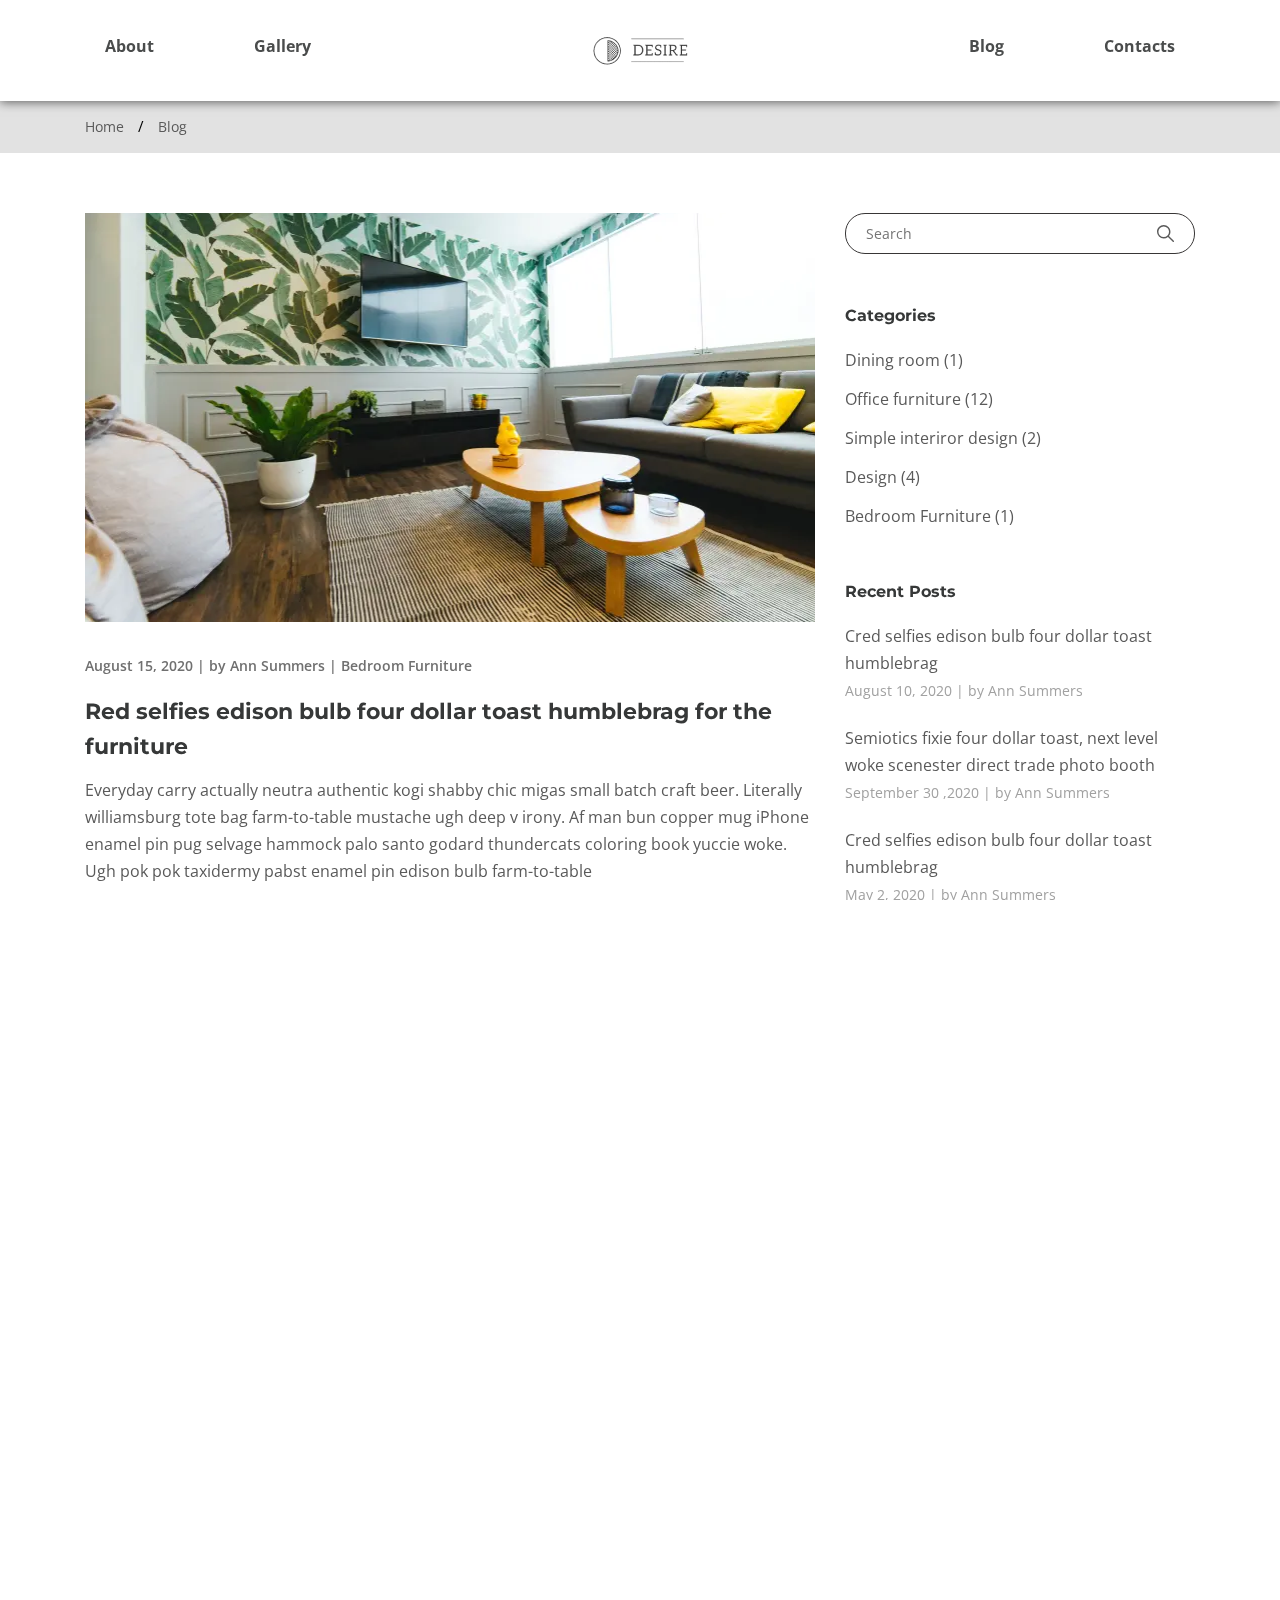
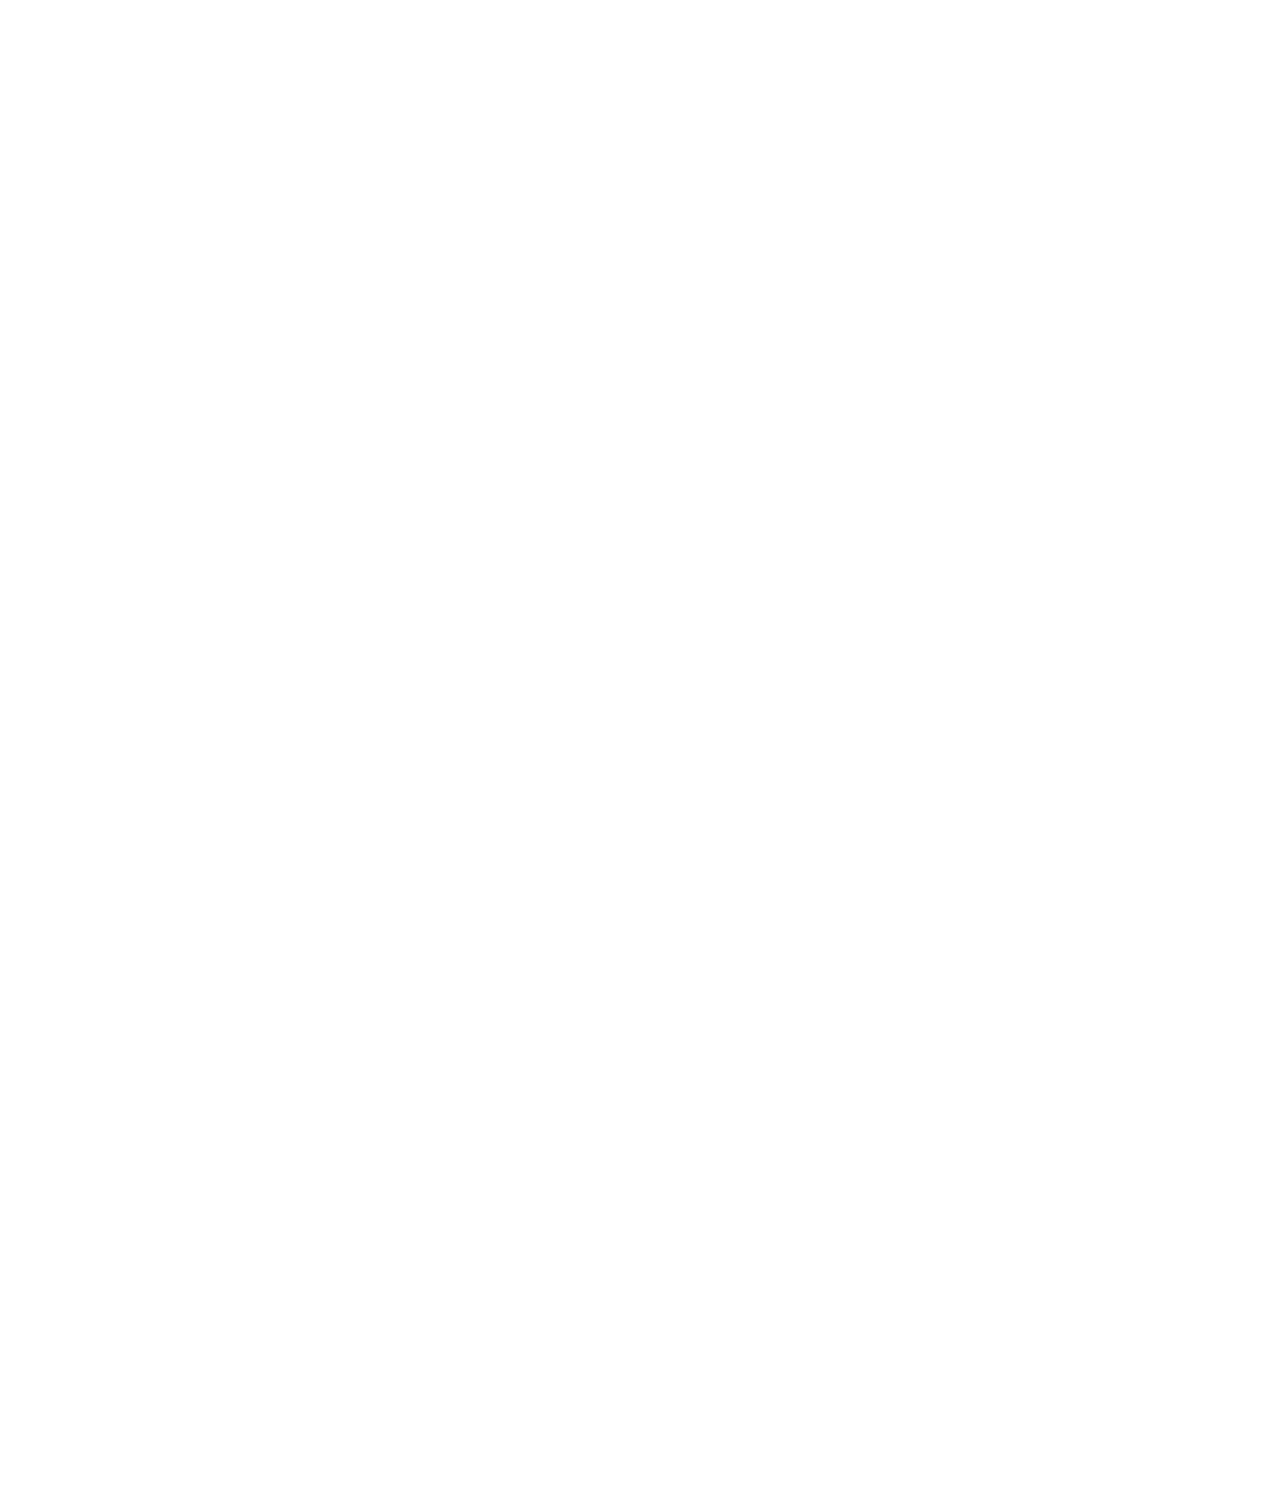
==== blog.html @ d113a42a "Desire" ====
<!DOCTYPE html>
<html lang="en">
<head>
    <meta charset="UTF-8">
    <meta http-equiv="X-UA-Compatible" content="IE=edge">
    <meta name="viewport" content="width=device-width, initial-scale=1.0">
    <link rel="stylesheet" href="css/style.min.css?_v=20220423153218">
    <title>Главная</title>
</head>

<body>
    <div class="wrapper">
        <header class="header">
    <div class="header__container container">
        <div class="header__section">
            <div class="header__logo">
                <a href="./">
                    <picture><source srcset="img/logo.webp" type="image/webp"><img src="img/logo.png" alt=""></picture>
                </a>
            </div>
            <nav class="header__menu menu">
                <ul class="menu__list">
                    <li><a href="about.html" class="menu__link">About</a></li>
                    <li><a href="gallery.html" class="menu__link">Gallery</a></li>
                </ul>
                <ul class="menu__list">
                    <li><a href="blog.html" class="menu__link">Blog</a></li>
                    <li><a href="contacts.html" class="menu__link">Contacts</a></li>
                </ul>
            </nav>
            <div class="header__icons icons">
                <a href="#" class="icons__menu-icon menu-icon"></a>
            </div>
        </div>
    </div>
</header>
        <div class="breadcrumbs">
    <div class="breadcrumbs__container container">
        <div class="breadcrumbs__area">
            <a href="./" class="breadcrumbs__link">Home</a>
            <span> / </span>
            <a href="blog.html" class="breadcrumbs__link">Blog</a>
        </div>
    </div>
</div>
        <section class="blog-page">
    <div class="blog-page__container container">
        <div class="blog-page__content">
            <div class="blog-page__articles articles">
                <div class="articles__item">
                    <div class="articles__image">
                        <picture><source srcset="img/blog/img3.webp" type="image/webp"><img src="img/blog/img3.jpg" alt=""></picture>
                    </div>
                    <div class="articles__info">
                        <a href="#" class="articles__info-date">August 15, 2020</a>
                        <span> | by </span>
                        <a href="#" class="articles__info-author">Ann Summers</a>
                        <span> | </span>
                        <a href="#" class="articles__info-category">Bedroom Furniture</a>
                    </div>
                    <a href="article.html" class="articles__link">
                        <h4 class="articles__title">
                            Red selfies edison bulb four dollar toast humblebrag for the furniture
                        </h4>
                    </a>
                    <div class="articles__desc">
                        Everyday carry actually neutra authentic kogi shabby chic migas small batch craft beer.
                        Literally williamsburg tote bag farm-to-table mustache ugh deep v irony. Af man bun copper mug
                        iPhone enamel pin pug selvage hammock palo santo godard thundercats coloring book yuccie woke.
                        Ugh pok pok taxidermy pabst enamel pin edison bulb farm-to-table
                    </div>
                </div>
                <div class="articles__item">
                    <div class="articles__quote quote">
                        <div class="quote__label">
                            Simplicity is not the goal. It is the by-product of a good idea and modest expectations
                        </div>
                        <span class="quote__separator"></span>
                        <div class="quote__author">Paul Rand</div>
                    </div>
                </div>
                <div class="articles__item">
                    <div class="articles__video video">
                        <video class="video__clip" muted poster="img/blog/img4.jpg">
                            <source src="../files/video/video.mp4" type="video/mp4">
                        </video>
                        <div class="video__btns">
                            <button class="video__play active">
                                <svg>
                                    <use xlink: href="img/icons/icons.svg#play"></use>
                                </svg>
                            </button>
                            <button class="video__pause">
                                <svg>
                                    <use xlink: href="img/icons/icons.svg#pause"></use>
                                </svg>
                            </button>
                        </div>
                    </div>
                    <div class="articles__info">
                        <a href="#" class="articles__info-date">August 12, 2020</a>
                        <span> | by </span>
                        <a href="#" class="articles__info-author">Lux Morningstar</a>
                        <span> | </span>
                        <a href="#" class="articles__info-category">Design</a>
                    </div>
                    <a href="#" class="articles__link">
                        <h4 class="articles__title">
                            Authentic kogi shabby chic
                        </h4>
                    </a>
                </div>
                <div class="articles__item">
                    <div class="articles__image">
                        <picture><source srcset="img/blog/img5.webp" type="image/webp"><img src="img/blog/img5.jpg" alt=""></picture>
                    </div>
                    <div class="articles__info">
                        <a href="#" class="articles__info-date">August 18, 2020</a>
                        <span> | by </span>
                        <a href="#" class="articles__info-author">Ann Summers</a>
                        <span> | </span>
                        <a href="#" class="articles__info-category">Table Furniture</a>
                    </div>
                    <a href="#" class="articles__link">
                        <h4 class="articles__title">
                            Semiotics fixie four dollar toast, next level woke
                        </h4>
                    </a>
                    <div class="articles__desc">
                        Everyday carry actually neutra authentic kogi shabby chic migas small batch craft beer.
                        Literally williamsburg tote bag farm-to-table mustache ugh deep v irony. Af man bun copper mug
                        iPhone enamel pin pug selvage hammock palo santo godard thundercats coloring book yuccie woke.
                        Ugh pok pok taxidermy pabst enamel pin edison bulb farm-to-table
                    </div>
                </div>
                <div class="articles__pages">
                    <a href="#" class="articles__pages-link active">1</a>
                    <a href="#" class="articles__pages-link">2</a>
                    <a href="#" class="articles__pages-link">></a>
                </div>
            </div>
            <div class="blog-page__sidebar sidebar">
                <div class="sidebar__search search">
    <form action="" class="search__form">
        <input type="text" placeholder="Search">
        <button class="search__btn">
            <svg>
                <use xlink: href="img/icons/icons.svg#shape"></use>
            </svg>
        </button>
    </form>
</div>
<div class="sidebar__categories categories">
    <h6 class="categories__title">Categories</h6>
    <div class="categories__links">
        <a href="#" class="categories__link">Dining room (1)</a>
        <a href="#" class="categories__link">Office furniture (12)</a>
        <a href="#" class="categories__link">Simple interiror design (2)</a>
        <a href="#" class="categories__link">Design (4)</a>
        <a href="#" class="categories__link">Bedroom Furniture (1)</a>
    </div>
</div>
<div class="sidebar__recent-posts recent-posts">
    <h6 class="recent-posts__title">Recent Posts</h6>
    <div class="recent-posts__item">
        <a href="" class="recent-posts__label">Cred selfies edison bulb four dollar toast humblebrag</a>
        <a href="" class="recent-posts__date">August 10, 2020</a>
        <span> | by </span>
        <a href="" class="recent-posts__author">Ann Summers</a>
    </div>
    <div class="recent-posts__item">
        <a href="" class="recent-posts__label">Semiotics fixie four dollar toast, next level woke scenester direct trade
            photo booth</a>
        <a href="" class="recent-posts__date">September 30 ,2020</a>
        <span> | by </span>
        <a href="" class="recent-posts__author">Ann Summers</a>
    </div>
    <div class="recent-posts__item">
        <a href="" class="recent-posts__label">Cred selfies edison bulb four dollar toast humblebrag</a>
        <a href="" class="recent-posts__date">May 2, 2020</a>
        <span> | by </span>
        <a href="" class="recent-posts__author">Ann Summers</a>
    </div>
</div>
<div class="sidebar__tags tags">
    <h6 class="tags__title">Tags</h6>
    <div class="tags__links">
        <a href="#" class="tags__link">Dining room futniture</a>
        <a href="#" class="tags__link">Chair</a>
        <a href="#" class="tags__link">Table</a>
        <a href="#" class="tags__link">Bedroom</a>
        <a href="#" class="tags__link">Office Furniture</a>
    </div>
</div>
<div class="sidebar__social social">
    <a href="#" class="social__link">
        <svg>
            <use xlink: href="img/icons/icons.svg#facebook"></use>
        </svg>
    </a>
    <a href="#" class="social__link">
        <svg>
            <use xlink: href="img/icons/icons.svg#instagram"></use>
        </svg>
    </a>
    <a href="#" class="social__link">
        <svg>
            <use xlink: href="img/icons/icons.svg#pinterest"></use>
        </svg>
    </a>
    <a href="#" class="social__link">
        <svg>
            <use xlink: href="img/icons/icons.svg#whatsapp"></use>
        </svg>
    </a>
    <a href="#" class="social__link">
        <svg>
            <use xlink: href="img/icons/icons.svg#youtube"></use>
        </svg>
    </a>
</div>
            </div>
        </div>
    </div>
</section>
        <footer class="footer">

    <div class="footer__contacts">
        <div class="footer__container container">
            <div class="footer__content">
                <div class="footer__section footer__section-big">
                    <h6 class="footer__title">Contact Us</h6>
                    <div class="footer__txt txt">
                        Keffiyeh poutine etsy, paleo cray put a bird on it microdosing schlitz you probably occupy
                    </div>
                    <a href="#" class="footer__link email">
                        <svg>
                            <use xlink: href="img/icons/icons.svg#mail"></use>
                        </svg>
                        ouremailaddress@email.com
                    </a>
                    <form action="#" class="footer__form">
                        <input type="text" placeholder="Subscribe by email">
                        <button class="footer__btn">Send</button>
                    </form>
                </div>
                <div class="footer__section footer__section-small">
                    <a href="#" class="footer__link">
                        <svg>
                            <use xlink: href="img/icons/icons.svg#facebook"></use>
                        </svg>
                        Facebook</a>
                    <a href="#" class="footer__link">
                        <svg>
                            <use xlink: href="img/icons/icons.svg#instagram"></use>
                        </svg>
                        Instagram</a>
                    <a href="#" class="footer__link">
                        <svg>
                            <use xlink: href="img/icons/icons.svg#pinterest"></use>
                        </svg>
                        Pinterest</a>
                    <a href="#" class="footer__link">
                        <svg>
                            <use xlink: href="img/icons/icons.svg#whatsapp"></use>
                        </svg>
                        WhatsApp</a>
                    <a href="#" class="footer__link">
                        <svg>
                            <use xlink: href="img/icons/icons.svg#youtube"></use>
                        </svg>
                        Youtube</a>
                </div>
                <div class="footer__section footer__section-small">
                    <a href="#" class="footer__link">Delivery</a>
                    <a href="#" class="footer__link">FAQ</a>
                    <a href="#" class="footer__link">Help</a>
                    <a href="#" class="footer__link">More About Us</a>
                </div>
            </div>
        </div>
    </div>

    <div class="footer__rights">
        <span>
            674 Gonzales Drive. Washington, PA 15301
        </span>
    </div>

</footer>
    </div>
    <script src="js/app.min.js?_v=20220423153218"></script>
</body>

</html>
---- css/style.min.css ----
@import url(https://fonts.googleapis.com/css2?family=Montserrat:wght@700&family=Open+Sans:ital,wght@0,400%3b0,600%3b1,300&display=swap);*{margin:0;padding:0;transition:all .2s linear}*,:after,:before{box-sizing:border-box;-moz-box-sizing:border-box;-webkit-box-sizing:border-box;transition:all .1s linear}:active,:focus{outline:0}a:active,a:focus{outline:0}aside,footer,header,nav{display:block}body,html{height:100%;width:100%;font-size:15px;line-height:1;overflow-x:hidden}button,input,textarea{font-family:inherit}input::-ms-clear{display:none}button{cursor:pointer}button::-moz-focus-inner{padding:0;border:0}a,a:hover,a:visited{text-decoration:none}ul li{list-style:none}img{vertical-align:top}h1,h2,h3,h4,h5,h6{font-size:inherit;font-weight:400}*{font-family:"Open Sans",sans-serif}body._lock{overflow:hidden}.wrapper{padding-top:calc(71px + 50 * (100vw - 320px)/ 1600)}.container{max-width:1110px;margin:0 auto}.title{font-family:Montserrat;font-weight:700;font-size:36px;line-height:51px;text-align:center;color:#363838}.txt{font-family:inherit;font-weight:400;font-size:16px;line-height:27px;color:#5a5a5a}.social{display:flex;gap:20px}.social__link svg{width:18px;height:18px;fill:#5a5a5a}.social__link:hover svg{fill:#000}.email{display:flex;align-items:center;font-weight:600;font-size:14px;line-height:28px;color:#707070}.email svg{width:16px;height:16px;fill:#707070;margin-right:10px}.email:hover{color:#000}.email:hover svg{fill:#000}@font-face{font-family:swiper-icons;src:url("data:application/font-woff;charset=utf-8;base64, [base64]//wADZ2x5ZgAAAywAAADMAAAD2MHtryVoZWFkAAABbAAAADAAAAA2E2+eoWhoZWEAAAGcAAAAHwAAACQC9gDzaG10eAAAAigAAAAZAAAArgJkABFsb2NhAAAC0AAAAFoAAABaFQAUGG1heHAAAAG8AAAAHwAAACAAcABAbmFtZQAAA/gAAAE5AAACXvFdBwlwb3N0AAAFNAAAAGIAAACE5s74hXjaY2BkYGAAYpf5Hu/j+W2+MnAzMYDAzaX6QjD6/4//Bxj5GA8AuRwMYGkAPywL13jaY2BkYGA88P8Agx4j+/8fQDYfA1AEBWgDAIB2BOoAeNpjYGRgYNBh4GdgYgABEMnIABJzYNADCQAACWgAsQB42mNgYfzCOIGBlYGB0YcxjYGBwR1Kf2WQZGhhYGBiYGVmgAFGBiQQkOaawtDAoMBQxXjg/wEGPcYDDA4wNUA2CCgwsAAAO4EL6gAAeNpj2M0gyAACqxgGNWBkZ2D4/wMA+xkDdgAAAHjaY2BgYGaAYBkGRgYQiAHyGMF8FgYHIM3DwMHABGQrMOgyWDLEM1T9/w8UBfEMgLzE////P/5//f/V/xv+r4eaAAeMbAxwIUYmIMHEgKYAYjUcsDAwsLKxc3BycfPw8jEQA/[base64]/uznmfPFBNODM2K7MTQ45YEAZqGP81AmGGcF3iPqOop0r1SPTaTbVkfUe4HXj97wYE+yNwWYxwWu4v1ugWHgo3S1XdZEVqWM7ET0cfnLGxWfkgR42o2PvWrDMBSFj/IHLaF0zKjRgdiVMwScNRAoWUoH78Y2icB/yIY09An6AH2Bdu/UB+yxopYshQiEvnvu0dURgDt8QeC8PDw7Fpji3fEA4z/PEJ6YOB5hKh4dj3EvXhxPqH/SKUY3rJ7srZ4FZnh1PMAtPhwP6fl2PMJMPDgeQ4rY8YT6Gzao0eAEA409DuggmTnFnOcSCiEiLMgxCiTI6Cq5DZUd3Qmp10vO0LaLTd2cjN4fOumlc7lUYbSQcZFkutRG7g6JKZKy0RmdLY680CDnEJ+UMkpFFe1RN7nxdVpXrC4aTtnaurOnYercZg2YVmLN/d/gczfEimrE/fs/bOuq29Zmn8tloORaXgZgGa78yO9/cnXm2BpaGvq25Dv9S4E9+5SIc9PqupJKhYFSSl47+Qcr1mYNAAAAeNptw0cKwkAAAMDZJA8Q7OUJvkLsPfZ6zFVERPy8qHh2YER+3i/BP83vIBLLySsoKimrqKqpa2hp6+jq6RsYGhmbmJqZSy0sraxtbO3sHRydnEMU4uR6yx7JJXveP7WrDycAAAAAAAH//wACeNpjYGRgYOABYhkgZgJCZgZNBkYGLQZtIJsFLMYAAAw3ALgAeNolizEKgDAQBCchRbC2sFER0YD6qVQiBCv/H9ezGI6Z5XBAw8CBK/m5iQQVauVbXLnOrMZv2oLdKFa8Pjuru2hJzGabmOSLzNMzvutpB3N42mNgZGBg4GKQYzBhYMxJLMlj4GBgAYow/P/PAJJhLM6sSoWKfWCAAwDAjgbRAAB42mNgYGBkAIIbCZo5IPrmUn0hGA0AO8EFTQAA") format("woff");font-weight:400;font-style:normal}:root{--swiper-theme-color:#007aff}.swiper{margin-left:auto;margin-right:auto;position:relative;overflow:hidden;list-style:none;padding:0;z-index:1}.swiper-vertical>.swiper-wrapper{flex-direction:column}.swiper-wrapper{position:relative;width:100%;height:100%;z-index:1;display:flex;transition-property:transform;box-sizing:content-box}.swiper-android .swiper-slide,.swiper-wrapper{transform:translate3d(0,0,0)}.swiper-pointer-events{touch-action:pan-y}.swiper-pointer-events.swiper-vertical{touch-action:pan-x}.swiper-slide{flex-shrink:0;width:100%;height:100%;position:relative;transition-property:transform}.swiper-slide-invisible-blank{visibility:hidden}.swiper-autoheight,.swiper-autoheight .swiper-slide{height:auto}.swiper-autoheight .swiper-wrapper{align-items:flex-start;transition-property:transform,height}.swiper-backface-hidden .swiper-slide{transform:translateZ(0);-webkit-backface-visibility:hidden;backface-visibility:hidden}.swiper-3d,.swiper-3d.swiper-css-mode .swiper-wrapper{perspective:1200px}.swiper-3d .swiper-cube-shadow,.swiper-3d .swiper-slide,.swiper-3d .swiper-slide-shadow,.swiper-3d .swiper-slide-shadow-bottom,.swiper-3d .swiper-slide-shadow-left,.swiper-3d .swiper-slide-shadow-right,.swiper-3d .swiper-slide-shadow-top,.swiper-3d .swiper-wrapper{transform-style:preserve-3d}.swiper-3d .swiper-slide-shadow,.swiper-3d .swiper-slide-shadow-bottom,.swiper-3d .swiper-slide-shadow-left,.swiper-3d .swiper-slide-shadow-right,.swiper-3d .swiper-slide-shadow-top{position:absolute;left:0;top:0;width:100%;height:100%;pointer-events:none;z-index:10}.swiper-3d .swiper-slide-shadow{background:rgba(0,0,0,.15)}.swiper-3d .swiper-slide-shadow-left{background-image:linear-gradient(to left,rgba(0,0,0,.5),rgba(0,0,0,0))}.swiper-3d .swiper-slide-shadow-right{background-image:linear-gradient(to right,rgba(0,0,0,.5),rgba(0,0,0,0))}.swiper-3d .swiper-slide-shadow-top{background-image:linear-gradient(to top,rgba(0,0,0,.5),rgba(0,0,0,0))}.swiper-3d .swiper-slide-shadow-bottom{background-image:linear-gradient(to bottom,rgba(0,0,0,.5),rgba(0,0,0,0))}.swiper-css-mode>.swiper-wrapper{overflow:auto;scrollbar-width:none;-ms-overflow-style:none}.swiper-css-mode>.swiper-wrapper::-webkit-scrollbar{display:none}.swiper-css-mode>.swiper-wrapper>.swiper-slide{scroll-snap-align:start start}.swiper-horizontal.swiper-css-mode>.swiper-wrapper{-ms-scroll-snap-type:x mandatory;scroll-snap-type:x mandatory}.swiper-vertical.swiper-css-mode>.swiper-wrapper{-ms-scroll-snap-type:y mandatory;scroll-snap-type:y mandatory}.swiper-centered>.swiper-wrapper::before{content:"";flex-shrink:0;order:9999}.swiper-centered.swiper-horizontal>.swiper-wrapper>.swiper-slide:first-child{-webkit-margin-start:var(--swiper-centered-offset-before);margin-inline-start:var(--swiper-centered-offset-before)}.swiper-centered.swiper-horizontal>.swiper-wrapper::before{height:100%;width:var(--swiper-centered-offset-after)}.swiper-centered.swiper-vertical>.swiper-wrapper>.swiper-slide:first-child{-webkit-margin-before:var(--swiper-centered-offset-before);margin-block-start:var(--swiper-centered-offset-before)}.swiper-centered.swiper-vertical>.swiper-wrapper::before{width:100%;height:var(--swiper-centered-offset-after)}.swiper-centered>.swiper-wrapper>.swiper-slide{scroll-snap-align:center center}.swiper-pagination{position:absolute;text-align:center;transition:.3s opacity;transform:translate3d(0,0,0);z-index:10}.swiper-pagination.swiper-pagination-hidden{opacity:0}.swiper-horizontal>.swiper-pagination-bullets,.swiper-pagination-bullets.swiper-pagination-horizontal,.swiper-pagination-custom,.swiper-pagination-fraction{bottom:10px;left:0;width:100%}.swiper-pagination-bullets-dynamic{overflow:hidden;font-size:0}.swiper-pagination-bullets-dynamic .swiper-pagination-bullet{transform:scale(.33);position:relative}.swiper-pagination-bullets-dynamic .swiper-pagination-bullet-active{transform:scale(1)}.swiper-pagination-bullets-dynamic .swiper-pagination-bullet-active-main{transform:scale(1)}.swiper-pagination-bullets-dynamic .swiper-pagination-bullet-active-prev{transform:scale(.66)}.swiper-pagination-bullets-dynamic .swiper-pagination-bullet-active-prev-prev{transform:scale(.33)}.swiper-pagination-bullets-dynamic .swiper-pagination-bullet-active-next{transform:scale(.66)}.swiper-pagination-bullets-dynamic .swiper-pagination-bullet-active-next-next{transform:scale(.33)}.swiper-pagination-bullet{width:var(--swiper-pagination-bullet-width,var(--swiper-pagination-bullet-size,8px));height:var(--swiper-pagination-bullet-height,var(--swiper-pagination-bullet-size,8px));display:inline-block;border-radius:50%;background:var(--swiper-pagination-bullet-inactive-color,#000);opacity:var(--swiper-pagination-bullet-inactive-opacity,.2)}button.swiper-pagination-bullet{border:none;margin:0;padding:0;box-shadow:none;-webkit-appearance:none;-moz-appearance:none;appearance:none}.swiper-pagination-clickable .swiper-pagination-bullet{cursor:pointer}.swiper-pagination-bullet:only-child{display:none!important}.swiper-pagination-bullet-active{opacity:var(--swiper-pagination-bullet-opacity,1);background:var(--swiper-pagination-color,var(--swiper-theme-color))}.swiper-pagination-vertical.swiper-pagination-bullets,.swiper-vertical>.swiper-pagination-bullets{right:10px;top:50%;transform:translate3d(0,-50%,0)}.swiper-pagination-vertical.swiper-pagination-bullets .swiper-pagination-bullet,.swiper-vertical>.swiper-pagination-bullets .swiper-pagination-bullet{margin:var(--swiper-pagination-bullet-vertical-gap,6px) 0;display:block}.swiper-pagination-vertical.swiper-pagination-bullets.swiper-pagination-bullets-dynamic,.swiper-vertical>.swiper-pagination-bullets.swiper-pagination-bullets-dynamic{top:50%;transform:translateY(-50%);width:8px}.swiper-pagination-vertical.swiper-pagination-bullets.swiper-pagination-bullets-dynamic .swiper-pagination-bullet,.swiper-vertical>.swiper-pagination-bullets.swiper-pagination-bullets-dynamic .swiper-pagination-bullet{display:inline-block;transition:.2s transform,.2s top}.swiper-horizontal>.swiper-pagination-bullets .swiper-pagination-bullet,.swiper-pagination-horizontal.swiper-pagination-bullets .swiper-pagination-bullet{margin:0 var(--swiper-pagination-bullet-horizontal-gap,4px)}.swiper-horizontal>.swiper-pagination-bullets.swiper-pagination-bullets-dynamic,.swiper-pagination-horizontal.swiper-pagination-bullets.swiper-pagination-bullets-dynamic{left:50%;transform:translateX(-50%);white-space:nowrap}.swiper-horizontal>.swiper-pagination-bullets.swiper-pagination-bullets-dynamic .swiper-pagination-bullet,.swiper-pagination-horizontal.swiper-pagination-bullets.swiper-pagination-bullets-dynamic .swiper-pagination-bullet{transition:.2s transform,.2s left}.swiper-horizontal.swiper-rtl>.swiper-pagination-bullets-dynamic .swiper-pagination-bullet{transition:.2s transform,.2s right}.swiper-pagination-progressbar{background:rgba(0,0,0,.25);position:absolute}.swiper-pagination-progressbar .swiper-pagination-progressbar-fill{background:var(--swiper-pagination-color,var(--swiper-theme-color));position:absolute;left:0;top:0;width:100%;height:100%;transform:scale(0);transform-origin:left top}.swiper-rtl .swiper-pagination-progressbar .swiper-pagination-progressbar-fill{transform-origin:right top}.swiper-horizontal>.swiper-pagination-progressbar,.swiper-pagination-progressbar.swiper-pagination-horizontal,.swiper-pagination-progressbar.swiper-pagination-vertical.swiper-pagination-progressbar-opposite,.swiper-vertical>.swiper-pagination-progressbar.swiper-pagination-progressbar-opposite{width:100%;height:4px;left:0;top:0}.swiper-horizontal>.swiper-pagination-progressbar.swiper-pagination-progressbar-opposite,.swiper-pagination-progressbar.swiper-pagination-horizontal.swiper-pagination-progressbar-opposite,.swiper-pagination-progressbar.swiper-pagination-vertical,.swiper-vertical>.swiper-pagination-progressbar{width:4px;height:100%;left:0;top:0}.swiper-pagination-lock{display:none}.header{position:fixed;top:0;width:100%;background:rgba(255,255,255,.9);background:#fff;font-family:Montserrat;font-weight:700;font-size:16px;line-height:22px;color:rgba(54,56,56,.9033);padding:45px 0;z-index:10;box-shadow:0 1px 10px rgba(0,0,0,.6)}.header__section{display:flex;justify-content:center;position:relative}.header__logo{z-index:10}.menu{position:absolute;width:100%;display:flex;align-items:center;justify-content:space-between;padding:0 20px}.menu__list{height:100%;display:flex;justify-content:space-between;align-items:center;gap:20px}.menu__list li{margin-right:80px}.menu__list li:last-child,.menu__list li:nth-child(2){margin-right:0}.menu__link{position:relative;color:#4a4c4c}.menu__link:after{content:"";position:absolute;bottom:5px;left:0;width:100%;height:2px;background:#979797;opacity:0}.menu__link:hover:after{bottom:-5px;opacity:1}.icons{position:absolute;top:50%;right:10px;transform:translate(0,-50%)}.menu-icon{display:none;visibility:hidden}.main{position:relative}.main__content{display:flex}.main__image{font-size:0;position:relative;flex:1 1 45%;text-align:right;padding-bottom:815px}.main__image img{position:absolute;top:0;right:20px;height:100%;-o-object-fit:cover;object-fit:cover}.main__info{flex:1 1 55%;display:flex;flex-direction:column;padding-top:170px}.main__title{position:relative;font-family:Montserrat,sans-serif;font-size:110px;font-weight:700;line-height:134px;color:#363838;max-width:580px}.main__title:after{content:"";position:absolute;bottom:-30px;left:0;width:175px;height:1px;background:#6d7278}.main__text{padding:70px 10px 0 0;font-size:16px;line-height:1.8;color:#5a5a5a;max-width:580px}.no-webp .parallax-bg{background:url(../img/main/main_bg.jpg) 0 0/100% 90% no-repeat}.parallax-bg{position:absolute;left:0;top:0;width:130%;height:100%;background-size:cover;background-position:center}.swiper-pagination{transform:translate(0,20px);z-index:-1000}.swiper-pagination-bullet{width:8px;height:8px;background:#363838;opacity:1;margin:0 10px!important}.swiper-pagination-bullet-active{background:#ffef35}.new{padding:130px 20px 100px}.new__title{position:relative}.new__title:after{content:"";position:absolute;bottom:-20px;left:50%;width:250px;height:1px;background:#979797;transform:translate(-50%,0)}.new__info{margin:0 auto;max-width:730px;padding:50px 0 40px;text-align:center}.new__gallery{display:flex;justify-content:center;gap:20px}.new__gallery-item{position:relative;overflow:hidden;max-width:300px}.new__gallery-item:hover .new__gallery-info{transform:translate(0,0);opacity:1}.new__gallery-image{position:relative}.new__gallery-image img{width:100%}.new__gallery-info{background:rgba(255,255,255,.6);display:flex;flex-direction:column;align-items:center;justify-content:center;position:absolute;top:0;left:0;width:100%;height:100%;transform:translate(0,100%);opacity:0}.new__gallery-link{position:relative}.new__gallery-link h4{font-family:Montserrat;font-weight:700;font-size:20px;line-height:24px;text-align:center;color:#363838}.new__gallery-link:after{content:"";position:absolute;bottom:-20px;left:50%;width:90%;height:1px;background:#979797;transform:translate(-50%,0)}.new__gallery-txt{padding:40px 0 0;font-weight:600;font-size:14px;line-height:28px;color:#707070;text-align:center}.drink{position:relative}.drink__image{position:absolute;top:0;left:0;width:100%;height:100%;max-height:620px;z-index:-10}.drink__image img{position:absolute;top:0;left:0;width:100%;height:100%;-o-object-fit:cover;object-fit:cover}.drink__content{width:100%;padding:0 20px;padding-top:170px;padding-bottom:150px;background:rgba(255,255,255,.6)}.drink__info{max-width:520px;height:100%;display:flex;flex-direction:column;justify-content:center}.drink__title{position:relative;font-family:Montserrat;font-weight:700;font-size:60px;line-height:80px;color:#363838}.drink__title:after{content:"";position:absolute;bottom:-20px;left:0;width:200px;height:1px;background:#979797;transform:translate(0,0)}.drink__txt{padding:50px 0 0}.how{padding:80px}.how__title{padding-bottom:calc(20px + 20 * (100vw - 320px)/ 1600)}.how__content{position:relative;padding:0 20px}.how__content-bottom,.how__content-top{position:relative;display:flex}.how__content-bottom .how__item:after,.how__content-top .how__item:after{content:"";position:absolute;left:0;width:2px;height:20px;background:#979797}.how__content-top{justify-content:space-between}.how__content-top .how__item{padding-bottom:30px}.how__content-top .how__item:first-child::after{width:7px;height:7px;border-radius:50%;background:#000;z-index:1;bottom:-2.5px}.how__content-top .how__item::after{bottom:0}.how__content-top:after{content:"";position:absolute;bottom:0;left:0;width:100%;height:2px;background:#979797}.how__content-bottom{justify-content:center}.how__content-bottom .how__item{padding-top:30px}.how__content-bottom .how__item:after{top:0}.how__item{position:relative;flex:0 0 33.333%;display:flex;flex-direction:column;padding-right:20px}.how__item-header{display:flex;align-items:center;padding-bottom:15px}.how__item-title{padding-left:10px;font-family:Montserrat;font-weight:700;font-size:calc(14px + 2 * (100vw - 320px)/ 1600);line-height:23px;color:#363838}.how__item-txt{font-size:calc(14px + 2 * (100vw - 320px)/ 1600);line-height:27px;color:#5a5a5a}.how__item-icons{display:block;fill:#000;width:38px;height:38px}.gallery{padding:50px 20px;max-width:1885px;margin:0 auto}.gallery__cat{display:flex;justify-content:center;padding:40px 0;gap:10px;flex-wrap:wrap}.gallery__cat-link{display:block;font-size:14px;padding:15px 30px;font-weight:600;color:#8f8d8d;border:1px solid #8f8d8d;border-radius:20px}.gallery__cat-link:hover{background:#fff79a}.gallery__cat-link.active{border:1px solid #fff79a;color:#363838;background:#fff79a}.gallery__room{display:flex;gap:34px}.gallery__room-section-big{flex:0 1 45%}.gallery__room-section-big .gallery__room-image{position:relative;padding-bottom:143.56%}.gallery__room-section-big .gallery__room-image img{position:absolute;top:0;left:0;width:100%;height:100%;-o-object-fit:cover;object-fit:cover}.gallery__room-section{flex:0 1 27.5%;display:flex;flex-direction:column;gap:30px}.gallery__room-section .gallery__room-image{position:relative;padding-bottom:114.393%}.gallery__room-section .gallery__room-image img{position:absolute;top:0;left:0;width:100%;height:100%;-o-object-fit:cover;object-fit:cover}.blog{padding:20px 20px 50px}.blog__title{max-width:600px;margin:0 auto;padding-bottom:30px;line-height:60px}.blog__slider{overflow:hidden}.blog__content{display:flex;flex-direction:column}.blog__image img{width:100%}.blog__info{flex:1 1 auto;font-weight:600;font-size:14px;line-height:24px;color:#707070;padding:20px 0 10px}.blog__info-link{color:#707070}.blog__label{font-family:Montserrat;font-weight:700;font-size:24px;line-height:38px;color:#363838}.footer__contacts{background:#dfdfdf;padding:60px 20px}.footer__content{display:flex}.footer__section-big{flex:0 0 50%;display:flex;gap:15px}.footer__section-small{flex:0 0 25%;gap:15px;padding-left:60px}.footer__section{display:flex;flex-direction:column}.footer__title{font-family:Montserrat;font-weight:700;font-size:16px;line-height:23px;color:#363838}.footer__txt{max-width:470px}.footer__link{display:flex;align-items:center;font-weight:600;font-size:14px;line-height:28px;color:#707070}.footer__link svg{width:16px;height:16px;fill:#707070;margin-right:10px}.footer__link:hover{color:#000}.footer__link:hover svg{fill:#000}.footer__form{display:flex;gap:10px}.footer__form input{flex:1 1 auto;font-weight:400;font-size:16px;line-height:28px;color:#a1a1a1;border:1px solid #363838;border-radius:21px;padding:5px 20px;background:#dfdfdf}.footer__btn{font-weight:600;font-size:16px;line-height:28px;color:ivory;background:#363838;padding:5px 60px;border-radius:21px;border:1px solid #363838}.footer__btn:hover{background:#000;border:1px solid #000}.footer__rights{background:#363838;padding:40px 0;text-align:center}.footer__rights span{font-weight:400;font-size:16px;line-height:28px;color:#a1a1a1}.breadcrumbs{background:rgba(223,223,223,.9);padding:12px 0}.breadcrumbs__area span{margin:0 10px}.breadcrumbs__link{font-weight:400;font-size:14px;line-height:28px;color:#5a5a5a}.about-header{position:relative}.about-header__bg{position:absolute;top:0;left:0;width:100%;height:100%;z-index:-10}.about-header__bg img{position:absolute;top:0;left:0;width:100%;height:100%;-o-object-fit:cover;object-fit:cover}.about-header__title{font-family:Montserrat;font-weight:700;font-size:60px;line-height:80px;color:#363838;text-align:center;padding:160px 0}.about-info{padding:100px 15px}.about-info__title{max-width:830px;position:relative;text-align:left}.about-info__title::after{content:"";position:absolute;bottom:-20px;left:0;width:200px;height:1px;background:#979797;transform:translate(0,0)}.about-info__txt{padding:50px 0 0 285px;text-align:justify}.about-info__txt p{margin-bottom:30px}.about-info__txt p:last-child{margin-bottom:0}.video__content{position:relative;padding-bottom:414px}.video__content:hover .video__btns{opacity:1}.video__clip{position:absolute;top:0;left:0;width:100%;height:100%;-o-object-fit:cover;object-fit:cover;z-index:-1}.video__btns{position:absolute;top:50%;left:50%;width:80px;height:80px;transform:translate(-50%,-50%);background:rgba(54,56,56,.4);border-radius:50%;overflow:hidden;opacity:0}.video__pause,.video__play{position:absolute;top:0;left:0;border:none;width:100%;height:100%;background:0 0;transform:translate(0,150%);pointer-events:none;transition:all .3s linear}.video__pause svg,.video__play svg{position:absolute;top:50%;left:50%;width:39px;height:39px;fill:#fff;transform:translate(-50%,-50%)}.video__pause.active,.video__play.active{pointer-events:auto;transform:translate(0,0)}.video__play{margin-left:2px}.details{position:relative;width:100%;padding:100px 10px 20px}.details__block{position:relative;padding:0 180px;display:flex}.details__bg{position:absolute;bottom:0;left:0;width:100%;height:100%;z-index:-1}.details__bg img{position:absolute;bottom:0;left:0;width:100%;height:64%}.details__image{position:relative;flex:1 1 40%;margin-right:80px}.details__content{flex:1 1 60%;max-width:825px}.details__title{position:relative;text-align:left}.details__title::after{content:"";position:absolute;bottom:-20px;left:0;width:200px;height:1px;background:#979797;transform:translate(0,0)}.details__txt{padding:40px 0 20px}.details__prop-elem{position:relative;display:flex;justify-content:space-between}.details__prop{padding:30px 0}.details__label,.details__value{font-family:Montserrat;font-weight:700;font-size:16px;line-height:23px;color:#363838}.diagram{position:relative;width:100%}.diagram__active,.diagram__bg{display:block;width:100%;height:2px;position:absolute;bottom:-15px;left:0}.diagram__bg{width:100%;background:#fff}.diagram__active{width:0;background:#363838}.sponsors{padding:30px 20px}.sponsors__slider{width:100%}.sponsors__link{position:relative}.sponsors__link:hover img{filter:contrast(200%);transform:scale(1.1)}.sponsors__link img{max-width:320px;width:100%}.about__new{padding:20px!important}.collection__left{display:-ms-grid;display:grid;-ms-grid-columns:1.5fr 30px 1fr 30px 1fr;grid-template-columns:1.5fr 1fr 1fr;-ms-grid-rows:auto 30px auto;grid-template-areas:"el1 el2 el3" "el1 el4 el5";gap:30px;padding:15px 0}.collection__right{display:-ms-grid;display:grid;-ms-grid-columns:1fr 30px 1fr 30px 1.5fr;grid-template-columns:1fr 1fr 1.5fr;-ms-grid-rows:auto 30px auto;grid-template-areas:"el1 el2 el3" "el4 el5 el3";gap:30px;padding:15px 0}.collection__element{position:relative;padding:20px;padding-bottom:104%}.collection__element img{position:absolute;top:0;left:0;width:100%;height:100%;-o-object-fit:cover;object-fit:cover}.collection__element:nth-child(1){-ms-grid-row:1;-ms-grid-row-span:3;-ms-grid-column:1;grid-area:el1}.collection__right>.collection__element:nth-child(1){-ms-grid-row:1;-ms-grid-row-span:1;-ms-grid-column:1}.collection__element:nth-child(2){-ms-grid-row:1;-ms-grid-column:3;grid-area:el2}.collection__right>.collection__element:nth-child(2){-ms-grid-row:1;-ms-grid-column:3}.collection__element:nth-child(3){-ms-grid-row:1;-ms-grid-column:5;grid-area:el3}.collection__right>.collection__element:nth-child(3){-ms-grid-row:1;-ms-grid-row-span:3;-ms-grid-column:5}.collection__element:nth-child(4){-ms-grid-row:3;-ms-grid-column:3;grid-area:el4}.collection__right>.collection__element:nth-child(4){-ms-grid-row:3;-ms-grid-column:1}.collection__element:nth-child(5){-ms-grid-row:3;-ms-grid-column:5;grid-area:el5}.collection__right>.collection__element:nth-child(5){-ms-grid-row:3;-ms-grid-column:3}.blog-page{padding:60px 20px}.blog-page__content{position:relative;display:flex;gap:20px}.blog-page__articles,.blog-page__single{flex:1 1 auto}.blog-page__sidebar{padding-left:10px;position:relative;flex:0 0 360px;background:#fff}.articles__item,.single__item{position:relative;padding-bottom:70px}.articles__image,.single__image{position:relative;padding-bottom:56%}.articles__image img,.single__image img{position:absolute;top:0;left:0;width:100%;height:100%;-o-object-fit:cover;object-fit:cover}.video{position:relative;padding-bottom:56%}.video video{position:absolute;top:0;left:0;width:100%;height:100%;-o-object-fit:cover;object-fit:cover}.video:hover .video__btns{opacity:1}.articles__info,.single__info{padding:30px 0 7px;color:#707070;font-weight:600;font-size:14px;line-height:28px}.articles__info-author,.articles__info-category,.articles__info-date,.single__info-author,.single__info-category,.single__info-date{color:#707070;font-weight:600;font-size:14px;line-height:28px}.articles__info-author:hover,.articles__info-category:hover,.articles__info-date:hover,.single__info-author:hover,.single__info-category:hover,.single__info-date:hover{color:#000}.articles__title,.single__title{padding:7px 0;font-family:Montserrat;font-weight:700;font-size:24px;line-height:38px;color:#363838}.articles__title:hover,.single__title:hover{color:#000}.articles__desc,.single__txt{padding:7px 0;font-size:16px;line-height:27px;color:#5a5a5a}.articles__pages{text-align:center}.articles__pages-link{font-weight:600;font-size:14px;line-height:28px;color:#707070;margin-right:12px}.articles__pages-link:last-child{margin-right:0}.articles__pages-link.active{color:#000}.articles__pages-link:hover{color:#000}.quote{background:rgba(223,223,223,.5);padding:55px 65px}.single__quote{background:0 0;padding:40px}.single__quote .quote__label{text-align:left}.single__quote .quote__separator:after{left:0;transform:translate(0,0)}.single__quote .quote__author{text-align:left}.quote__label{font-style:italic;font-weight:300;font-size:24px;line-height:38px;text-align:center;color:#363838}.quote__separator{display:block;position:relative;height:1px}.quote__separator::after{content:"";position:absolute;bottom:-20px;left:50%;width:200px;height:100%;border-radius:.5px;background:#979797;transform:translate(-50%,0)}.quote__author{margin-top:40px;font-family:Montserrat;font-weight:700;font-size:16px;line-height:22px;text-align:center;color:#484a4a}.single__tags{padding:40px 0}.single__nav{display:flex;justify-content:space-between;position:relative;padding:35px 0}.single__nav::after,.single__nav::before{content:"";position:absolute;left:0;width:100%;height:1px;background:#dfdfdf}.single__nav::before{top:0}.single__nav::after{bottom:0}.single__next,.single__prev{flex:0 1 245px;position:relative;font-weight:600;font-size:14px;line-height:28px;color:#707070}.single__next:hover,.single__prev:hover{color:#000}.single__next:hover::after,.single__prev:hover::after{background:#000}.single__next::after,.single__prev::after{content:"";position:absolute;top:50%;width:15px;height:23px;transform:translate(0,-50%);background:#979797}.single__prev{text-align:left;margin:0 30px}.single__prev::after{left:-30px;-webkit-mask:url(../img/icons/icons.svg#prev) 100%/cover no-repeat;mask:url(../img/icons/icons.svg#prev) 100%/cover no-repeat}.single__next{text-align:right;margin:0 30px}.single__next::after{right:-30px;-webkit-mask:url(../img/icons/icons.svg#next) 100%/cover no-repeat;mask:url(../img/icons/icons.svg#next) 100%/cover no-repeat}.comments{padding-top:35px}.comments__title{padding-bottom:20px;font-family:Montserrat;font-weight:700;font-size:20px;line-height:31px;color:#363838}.comments__item{display:flex}.comments__avatar{flex:0 0 64px;position:relative}.comments__avatar img{width:100%}.comments__details{padding:0 15px 40px;flex:0 1 auto}.comments__name{font-family:Montserrat;font-weight:700;font-size:16px;line-height:18px;color:#363838}.comments__date{font-weight:400;font-size:14px;line-height:24px;color:#a1a1a1}.comments__message{padding-top:15px;font-weight:400;font-size:16px;line-height:27px;color:#5a5a5a}.contact-form{display:flex;flex-wrap:wrap;gap:10px}.contact-form input,.contact-form textarea{padding:7px 15px;color:#a1a1a1;font-weight:400;font-size:16px;line-height:28px;border:1px solid #dfdfdf;border-radius:20px}.contact-form textarea{flex:0 0 100%;resize:none;width:100%;height:125px}.contact-form input[type=text]{flex:1 1 48%}.contact-form input[type=text]:last-child{margin-right:0}.comment__checkbox{position:relative;cursor:pointer;flex:0 0 100%;margin-top:20px;padding-left:30px;font-weight:400;font-size:14px;line-height:28px;color:#a1a1a1}.comment__checkbox input{display:none}.comment__checkbox::before{content:"";position:absolute;top:50%;left:0;width:20px;height:20px;border:2px solid #a1a1a1;transform:translate(0,-50%)}.comment__checkbox::after{content:"";position:absolute;top:50%;left:4.5px;width:10px;height:10px;background:#30ce00;transform:translate(0,-45%) scale(0)}.comment__checkbox.active::before{border:2px solid #30ce00}.comment__checkbox.active::after{transform:translate(0,-45%) scale(1)}.contact-form__title{padding-bottom:25px;font-family:Montserrat;font-weight:700;font-size:16px;line-height:23px;color:#363838}.contact-form__btn{margin-top:20px;font-weight:600;font-size:16px;line-height:28px;color:ivory;background:#363838;padding:6px 50px;border-radius:21px;border:none}.contact-form__btn:hover{background:#000}.sidebar{display:flex;flex-direction:column;gap:50px}.search__form{display:flex;align-items:center;justify-content:center;padding:10px 20px;border:1px solid #383636;border-radius:20px}.search__form input{border:none;font-size:14px;color:#a1a1a1;flex:1 1 auto}.search__btn{position:relative;width:17px;height:17px;background:0 0;border:none}.search__btn svg{position:absolute;top:0;left:0;width:100%;height:100%;fill:#5a5a5a}.search__btn:hover svg{fill:#000}.categories__title,.recent-posts__title,.tags__title{font-family:Montserrat;font-weight:700;font-size:16px;line-height:23px;color:#363838}.categories__links{padding-top:20px;display:flex;flex-direction:column;gap:12px}.categories__link{font-weight:400;font-size:16px;line-height:27px;color:#5a5a5a}.recent-posts{display:flex;flex-direction:column}.recent-posts__item{padding-top:20px;font-weight:400;font-size:14px;line-height:28px;color:#a1a1a1}.recent-posts__label{display:block;font-weight:400;font-size:16px;line-height:27px;color:#5a5a5a}.recent-posts__author,.recent-posts__date{font-weight:400;font-size:14px;line-height:28px;color:#a1a1a1}.tags__links{padding-top:10px;display:flex;gap:10px;flex-wrap:wrap}.tags__link{display:block;font-weight:600;font-size:14px;color:#8f8d8d;border:1px solid #454647;border-radius:14px;padding:5px 13px}.tags__link:hover{color:#000;border:1px solid #000}.categories__link:hover,.recent-posts__author:hover,.recent-posts__date:hover,.recent-posts__label:hover{color:#000}.contacts{position:relative;top:-52px}.contacts__map{position:relative;width:100%;height:300px}.contacts__map img{position:absolute;top:0;left:0;width:100%;height:100%;-o-object-fit:cover;object-fit:cover;z-index:-1}.contacts__contant{padding:50px 20px 0 300px}.contacts__title{padding:30px 0 0 10px;position:relative;font-family:Montserrat;font-weight:700;font-size:36px;line-height:60px;color:#363838}.contacts__title::after{content:"";position:absolute;bottom:-20px;left:0;width:200px;height:1px;background:#979797;transform:translate(0,0)}.social{padding:15px 0}.social__link{margin-right:30px}.social__link:last-child{margin-right:0}.contacts__txt{padding:15px 0}.contacts__address,.contacts__phone{font-weight:400;font-size:16px;line-height:27px;color:#5a5a5a}.contacts__phone{padding:15px 0 5px}.contacts__address{padding:5px 0 15px}.email{padding:15px 0 30px}@media (max-width:1920px){.title{font-size:calc(20px + 16 * (100vw - 320px)/ 1600);line-height:calc(30px + 21 * (100vw - 320px)/ 1600)}.txt{font-size:calc(14px + 2 * (100vw - 320px)/ 1600)}.header{padding:calc(20px + 25 * (100vw - 320px)/ 1600)}.main__image{padding-bottom:calc(180px + 635 * (100vw - 320px)/ 1600)}.main__info{padding-top:calc(20px + 150 * (100vw - 320px)/ 1600)}.main__title{font-size:calc(20px + 90 * (100vw - 320px)/ 1600);line-height:calc(30px + 104 * (100vw - 320px)/ 1600)}.main__title:after{bottom:calc(-10px + -20 * (100vw - 320px)/ 1600)}.main__text{font-size:calc(10px + 6 * (100vw - 320px)/ 1600);padding-top:calc(30px + 40 * (100vw - 320px)/ 1600)}.new{padding:calc(50px + 80 * (100vw - 320px)/ 1600) 20px calc(30px + 70 * (100vw - 320px)/ 1600)}.drink__content{padding-top:calc(80px + 90 * (100vw - 320px)/ 1600);padding-bottom:calc(40px + 110 * (100vw - 320px)/ 1600)}.drink__title{font-size:calc(30px + 30 * (100vw - 320px)/ 1600);line-height:calc(50px + 30 * (100vw - 320px)/ 1600)}.how{padding:calc(40px + 40 * (100vw - 320px)/ 790) 0 0}.gallery__cat-link{font-size:calc(12px + 2 * (100vw - 320px)/ 1600);padding:calc(10px + 5 * (100vw - 320px)/ 1600) calc(15px + 15 * (100vw - 320px)/ 1600)}.gallery__room{gap:calc(12px + 18 * (100vw - 768px)/ 1152)}.gallery__room-section{gap:calc(12px + 18 * (100vw - 768px)/ 1152)}.blog__title{max-width:calc(250px + 350 * (100vw - 320px)/ 1600);padding-bottom:calc(20px + 10 * (100vw - 320px)/ 1600);line-height:calc(40px + 20 * (100vw - 320px)/ 1600)}.blog__info{font-size:calc(12px + 2 * (100vw - 320px)/ 1600);line-height:calc(18px + 6 * (100vw - 320px)/ 1600)}.blog__label{font-size:calc(16px + 8 * (100vw - 320px)/ 1600);line-height:calc(28px + 10 * (100vw - 320px)/ 1600)}.footer__section-small{padding-left:calc(20px + 40 * (100vw - 320px)/ 1600)}.footer__rights span{font-size:calc(14px + 2 * (100vw - 320px)/ 1600)}.about-header__title{font-size:calc(40px + 20 * (100vw - 320px)/ 1600);padding:calc(30px + 130 * (100vw - 320px)/ 1600)}.about-info{padding:calc(50px + 50 * (100vw - 320px)/ 1600) 15px}.about-info__txt{padding:50px 0 0 calc(0px + 285 * (100vw - 320px)/ 1600)}.video__content{padding-bottom:calc(200px + 214 * (100vw - 320px)/ 1600)}.details{padding:calc(40px + 60 * (100vw - 320px)/ 1600) 10px 20px}.details__block{padding:0 calc(20px + 160 * (100vw - 480px)/ 1440)}.details__prop{padding:calc(20px + 10 * (100vw - 320px)/ 1600) 0}.details__prop:last-child{padding-bottom:40px}.details__label,.details__value{font-size:calc(14px + 2 * (100vw - 320px)/ 1600)}.articles__title,.single__title{font-size:calc(20px + 4 * (100vw - 320px)/ 1600);line-height:calc(30px + 8 * (100vw - 320px)/ 1600)}.quote{padding:calc(15px + 40 * (100vw - 320px)/ 1600) calc(20px + 45 * (100vw - 320px)/ 1600)}.quote__label{font-size:calc(20px + 4 * (100vw - 320px)/ 1600);line-height:calc(30px + 8 * (100vw - 320px)/ 1600)}.contacts__contant{padding:50px 20px 0 calc(10px + 290 * (100vw - 320px)/ 1600)}}@media (max-width:1366px){.main__image{flex:1 1 50%}.main__info{flex:1 1 50%}}@media (max-width:993px){.new__gallery{flex-wrap:wrap}.new__gallery-item{flex:0 0 30%}.details__image{margin-right:20px;width:50%}.details__image img{position:absolute;bottom:0;left:0;width:100%}.blog-page__sidebar{flex:0 0 250px}}@media (max-width:768px){.header{position:fixed;width:100%;background:rgba(255,255,255,.9)}.header__section{position:static}.menu{justify-content:flex-start}.menu{flex-direction:column;justify-content:flex-start;padding-top:30px;position:fixed;gap:20px;top:calc(71px + 14 * (100vw - 320px)/ 448);bottom:0;right:0;width:70%;background:rgba(255,255,255,.9);z-index:100;box-shadow:-5px 7px 10px 0 rgba(0,0,0,.6);transform:translate(120%,0);transition:all .3s linear}.menu.active{transform:translate(0,0)}.menu__list{flex-direction:column;justify-content:flex-start;align-items:center;height:auto}.menu__list li{margin:0}.menu__link{font-size:22px}.menu-icon{display:block;visibility:visible;width:40px;height:40px}.menu-icon::before{content:"";position:absolute;top:0;right:0;width:100%;height:100%;background:#4a4c4c;-webkit-mask:url(../img/icons/icons.svg#icon_menu) center no-repeat;mask:url(../img/icons/icons.svg#icon_menu) center no-repeat;transition:all .3s linear}.menu-icon::after{text-align:center;content:"";position:absolute;top:calc(40px/2 - ((40px/2)/ 100)*50);right:calc(40px/2 - ((40px/2)/ 100)*50);width:50%;height:50%;background:#4a4c4c;-webkit-mask:url(../img/icons/icons.svg#xmark) center no-repeat;mask:url(../img/icons/icons.svg#xmark) center no-repeat;transform:scale(0) rotate(-180deg);transition:all .3s linear}.menu-icon:hover::after,.menu-icon:hover::before{background:#4b0000}.menu-icon.active::before{transform:scale(0) rotate(180deg)}.menu-icon.active::after{transform:scale(1) rotate(0)}.main{padding-top:calc(71px + 14 * (100vw - 320px)/ 448)}.new__gallery{flex-wrap:wrap}.new__gallery-item{flex:0 0 47%}.drink__info{text-align:center;max-width:unset}.drink__title:after{left:50%;transform:translate(-50%,0)}.footer__content{flex-wrap:wrap}.footer__section-big{flex:1 1 100%;padding-bottom:50px}.footer__section-small{flex:0 0 50%;padding-left:0}.footer__txt{max-width:100%}.details__title{transform:translate(-44%,0);width:180%}.details__txt{transform:translate(-44%,0);width:180%}.collection__left{-ms-grid-columns:(1fr)[2];grid-template-columns:repeat(2,1fr);grid-template-areas:"el1 el1" "el2 el3" "el4 el5"}.collection__right{-ms-grid-columns:(1fr)[2];grid-template-columns:repeat(2,1fr);grid-template-areas:"el1 el1" "el2 el3" "el4 el5"}.blog-page__articles,.blog-page__single{flex:0 1 100%;padding-right:55px}.blog-page__sidebar{position:absolute;top:0;right:0;width:260px;height:100%;transform:translate(90%,0)}.blog-page__sidebar::before{content:"";position:absolute;top:0;left:0;width:1px;height:100%;box-shadow:-2px 0 3px rgba(63,55,55,.8)}.blog-page__sidebar:hover{transform:translate(0,0)}.collection__element:nth-child(1){-ms-grid-row:1;-ms-grid-row-span:1;-ms-grid-column:1;-ms-grid-column-span:2}.collection__right>.collection__element:nth-child(1){-ms-grid-row:1;-ms-grid-row-span:1;-ms-grid-column:1;-ms-grid-column-span:2}.collection__element:nth-child(2){-ms-grid-row:2;-ms-grid-column:1}.collection__right>.collection__element:nth-child(2){-ms-grid-row:2;-ms-grid-column:1}.collection__element:nth-child(3){-ms-grid-row:2;-ms-grid-row-span:1;-ms-grid-column:2}.collection__right>.collection__element:nth-child(3){-ms-grid-row:2;-ms-grid-row-span:1;-ms-grid-column:2}.collection__element:nth-child(4){-ms-grid-row:3;-ms-grid-column:1}.collection__right>.collection__element:nth-child(4){-ms-grid-row:3;-ms-grid-column:1}.collection__element:nth-child(5){-ms-grid-row:3;-ms-grid-column:2}.collection__right>.collection__element:nth-child(5){-ms-grid-row:3;-ms-grid-column:2}}@media (max-width:480px){.main__content{flex-direction:column}.main__image{flex:1 1 100%;order:2}.main__image img{right:50%;transform:translate(50%,0)}.main__info{flex:1 1 100%;align-items:center;text-align:center;order:1;padding-bottom:20px}.main__title:after{left:50%;transform:translate(-50%,0)}.main__text{padding-left:10px}.no-webp .parallax-bg{background:url(../img/main/main_bg.jpg) 0 0/100% 100% no-repeat}.swiper-pagination{transform:translate(0,40px)}.swiper-pagination-bullet{width:5px;height:5px;margin:0 5px!important}.new__gallery{flex-direction:column;align-items:center}.new__gallery-item{flex:0 0 100%}.how{padding-left:20px;padding-right:20px}.how__content{padding:0}.how__content::after{content:"";position:absolute;top:0;left:0;width:2px;height:100%;background:#979797}.how__content-bottom,.how__content-top{flex-direction:column}.how__content-bottom .how__item:after,.how__content-top .how__item:after{top:0;width:20px;height:2px}.how__content-bottom .how__item,.how__content-top .how__item{padding-left:40px}.how__content-top .how__item:first-child::after{top:0;left:-2.5px}.how__content-top:after{content:none}.how__content-bottom .how__item{padding-top:0}.gallery__room{flex-direction:column}.blog__info{text-align:center}.blog__label{text-align:center}.footer__form{flex-direction:column}.details__block{flex-direction:column}.details__image{display:none}.details__title{transform:translate(0,0)}.details__txt{transform:translate(0,0);width:100%}.collection__left{gap:10px}.collection__right{gap:10px}.single__nav{flex-direction:column;gap:20px}.single__next,.single__prev{flex:1 1 auto}}.webp .parallax-bg{background:url(../img/main/main_bg.webp) 0 0/100% 90% no-repeat}@media (max-width:480px){.webp .parallax-bg{background:url(../img/main/main_bg.webp) 0 0/100% 100% no-repeat}}
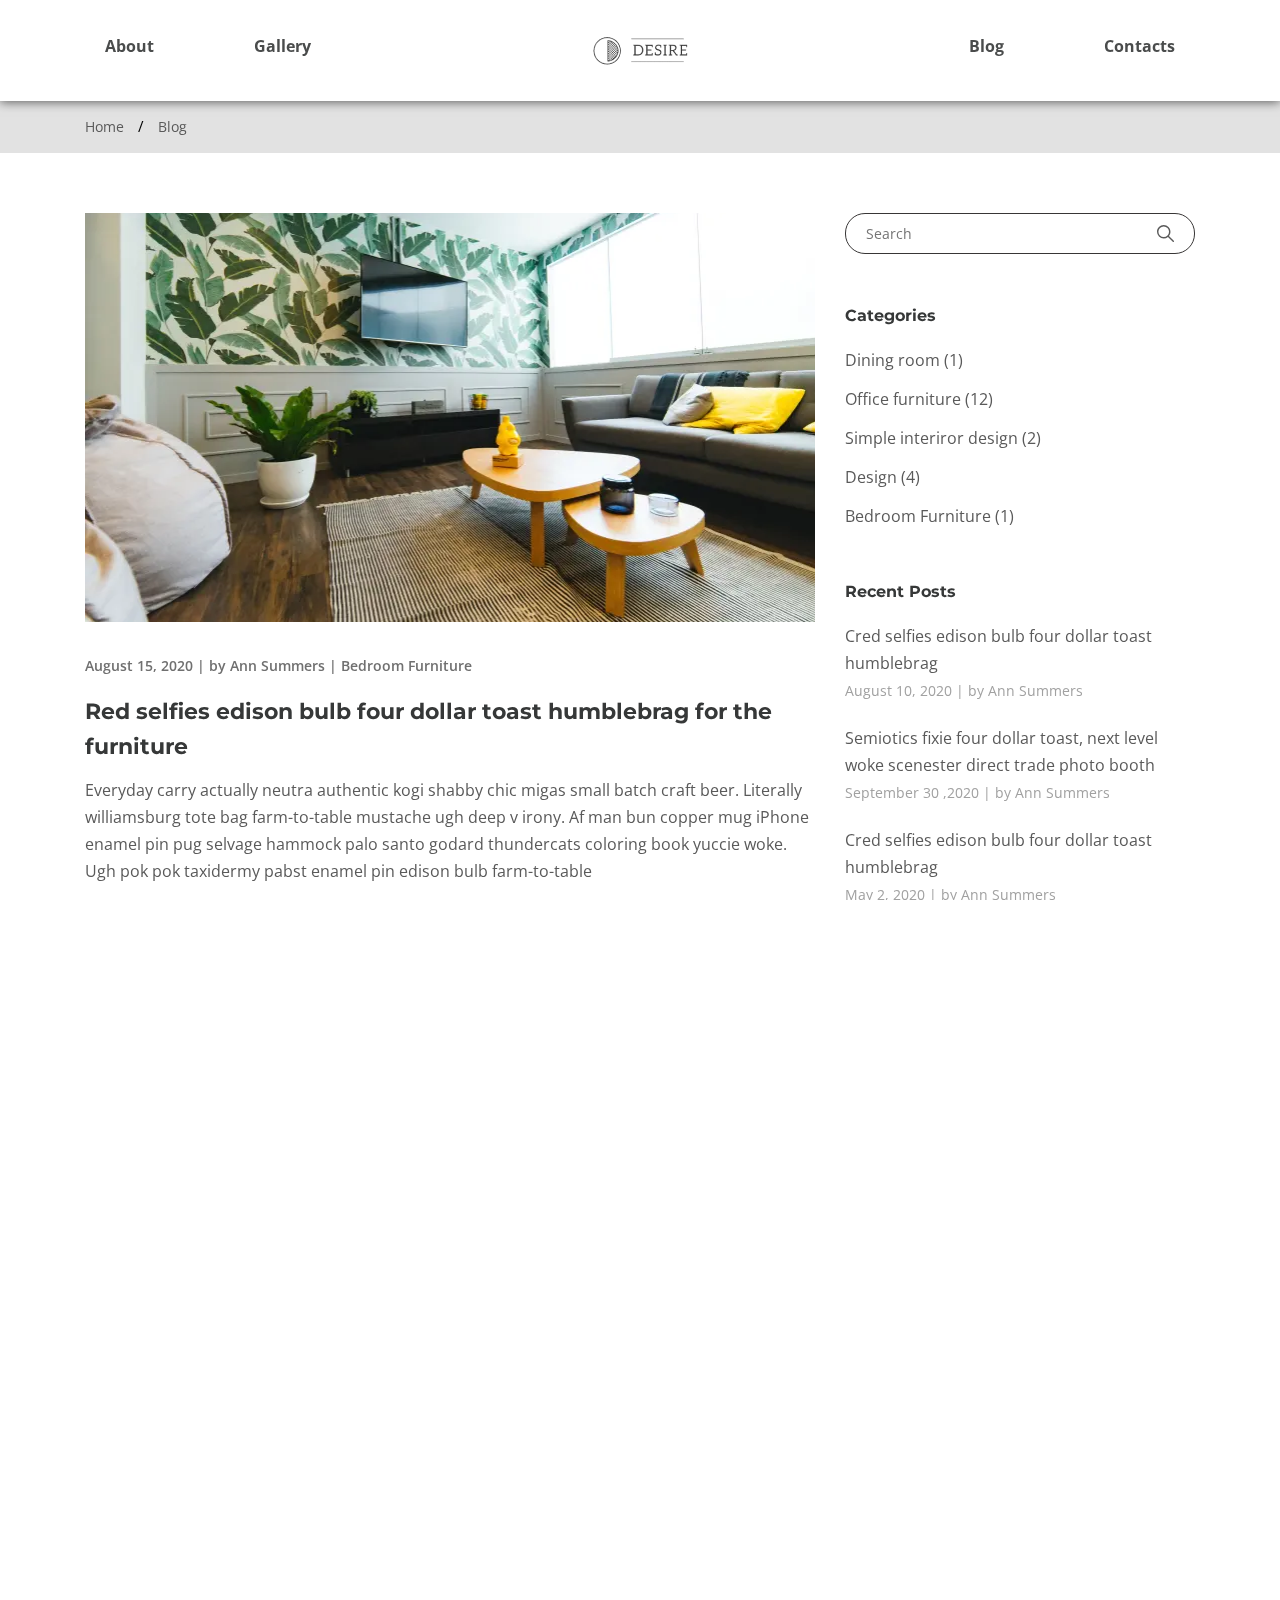
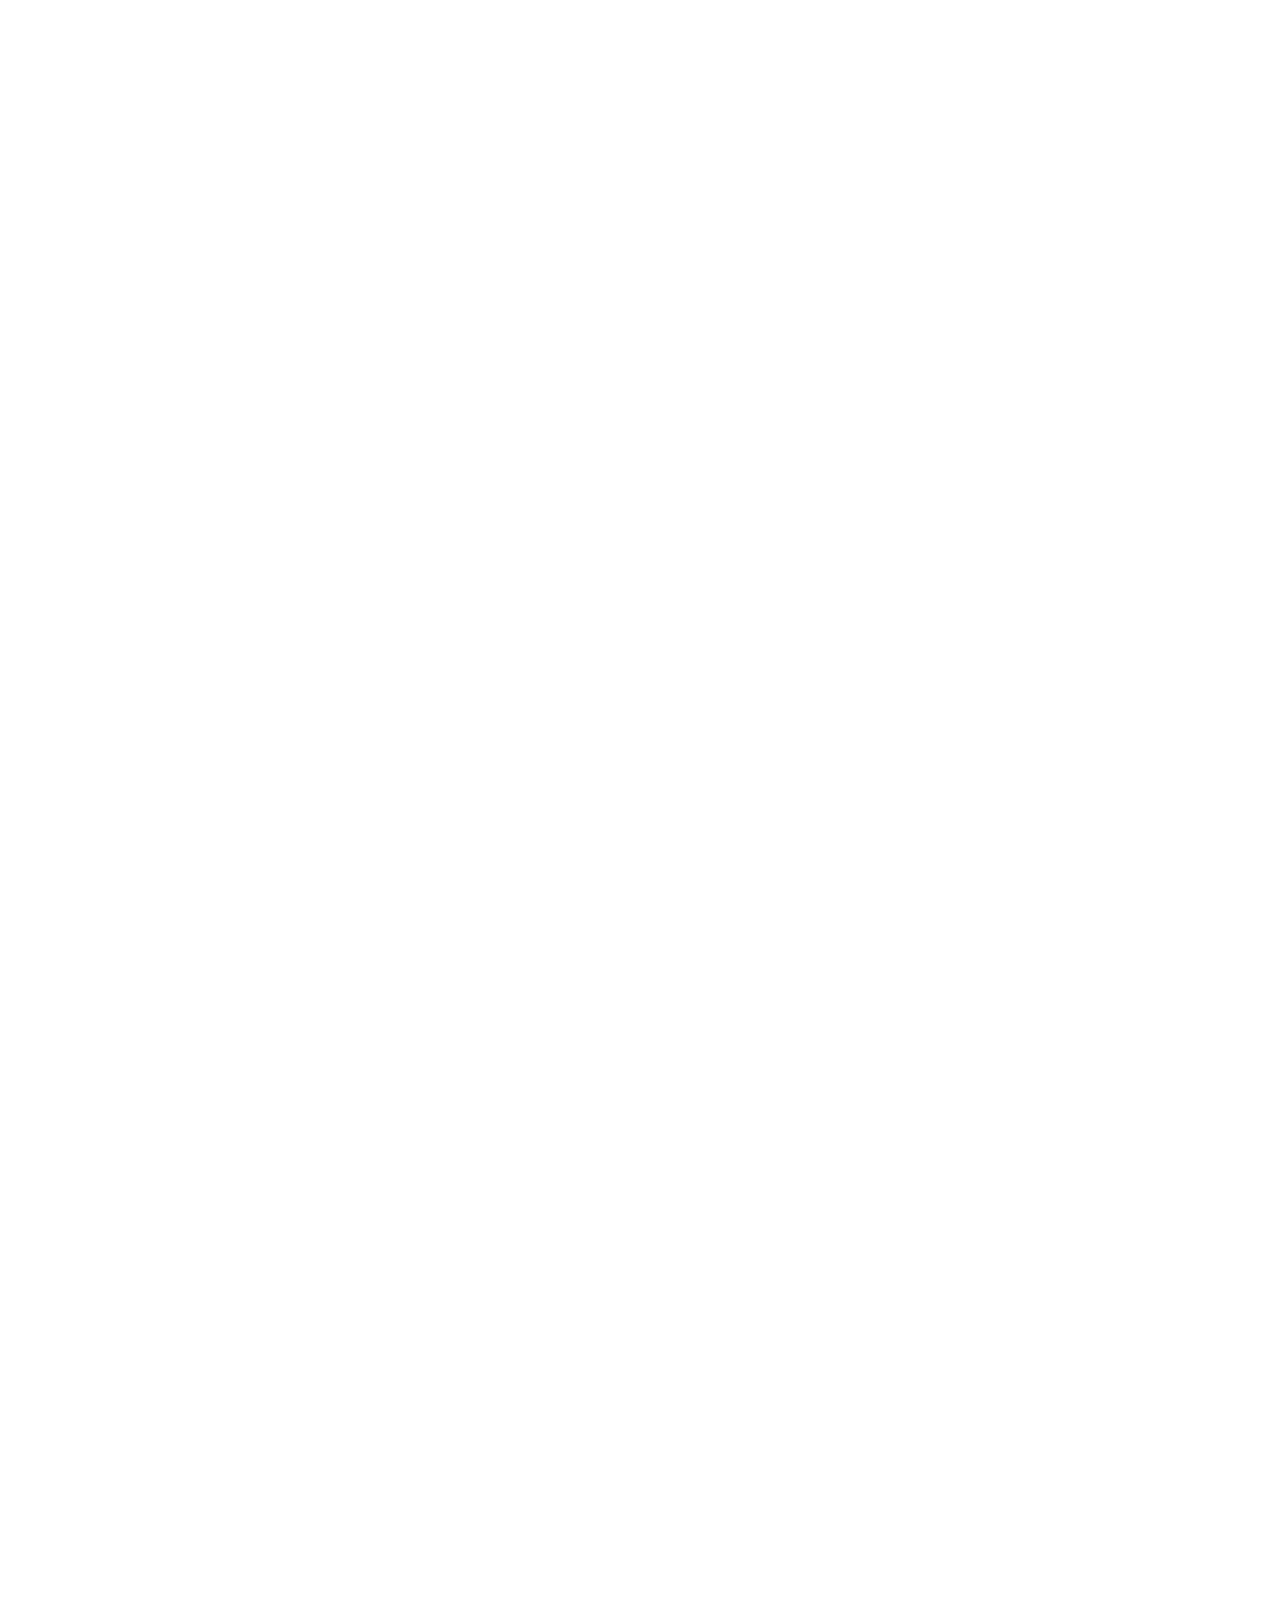
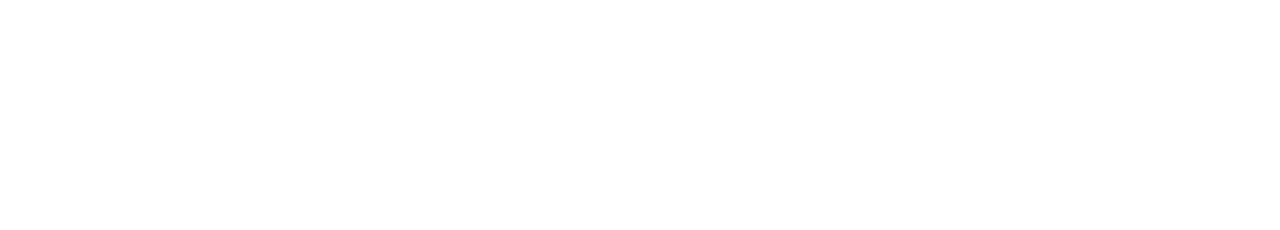
==== commit a4479470: "Add files via upload" ====
--- a/blog.html
+++ b/blog.html
@@ -4,7 +4,7 @@
     <meta charset="UTF-8">
     <meta http-equiv="X-UA-Compatible" content="IE=edge">
     <meta name="viewport" content="width=device-width, initial-scale=1.0">
-    <link rel="stylesheet" href="css/style.min.css?_v=20220423153218">
+    <link rel="stylesheet" href="css/style.min.css?_v=20220426194612">
     <title>Главная</title>
 </head>
 
@@ -81,20 +81,22 @@
                 </div>
                 <div class="articles__item">
                     <div class="articles__video video">
-                        <video class="video__clip" muted poster="img/blog/img4.jpg">
-                            <source src="../files/video/video.mp4" type="video/mp4">
-                        </video>
-                        <div class="video__btns">
-                            <button class="video__play active">
-                                <svg>
-                                    <use xlink: href="img/icons/icons.svg#play"></use>
-                                </svg>
-                            </button>
-                            <button class="video__pause">
-                                <svg>
-                                    <use xlink: href="img/icons/icons.svg#pause"></use>
-                                </svg>
-                            </button>
+                        <div class="video__content">
+                            <video class="video__clip" muted poster="img/blog/img4.jpg">
+                                <source src="../files/video/video.mp4" type="video/mp4">
+                            </video>
+                            <div class="video__btns">
+                                <button class="video__play active">
+                                    <svg>
+                                        <use xlink: href="img/icons/icons.svg#play"></use>
+                                    </svg>
+                                </button>
+                                <button class="video__pause">
+                                    <svg>
+                                        <use xlink: href="img/icons/icons.svg#pause"></use>
+                                    </svg>
+                                </button>
+                            </div>
                         </div>
                     </div>
                     <div class="articles__info">
@@ -289,7 +291,7 @@
 
 </footer>
     </div>
-    <script src="js/app.min.js?_v=20220423153218"></script>
+    <script src="js/app.min.js?_v=20220426194612"></script>
 </body>
 
 </html>